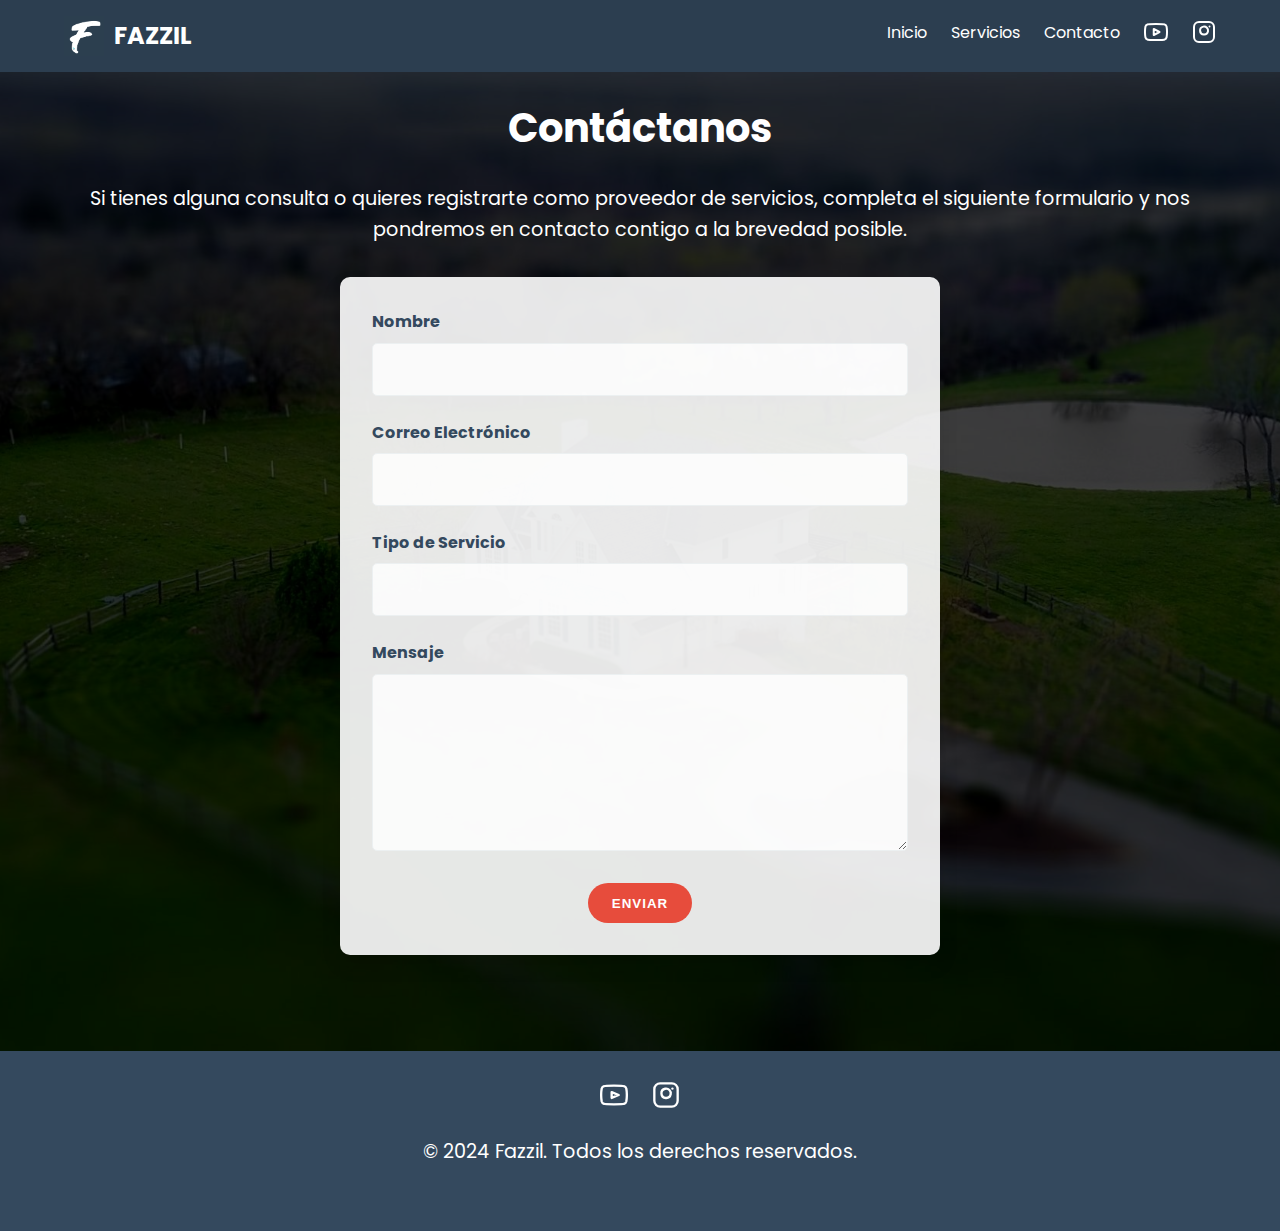
==== contacto.html @ 3a6ab0ae "Add files via upload" ====
<!DOCTYPE html>
<html lang="es">
<head>
    <meta charset="UTF-8">
    <meta name="viewport" content="width=device-width, initial-scale=1.0">
    <meta name="description" content="Contáctanos a través de nuestro formulario. En Fazzil estamos aquí para ayudarte.">
    <meta name="keywords" content="contacto, servicios, Fazzil, formulario">
    <title>Contacto - Fazzil</title>
    <link rel="stylesheet" href="itsmystyle.css">
    <link href="https://fonts.googleapis.com/css2?family=Poppins:wght@300;400;600;700&display=swap" rel="stylesheet">

     <!-- Favicon links -->
     <link rel="apple-touch-icon" sizes="180x180" href="Images/favic/apple-touch-icon.png">
     <link rel="icon" type="image/png" sizes="32x32" href="Images/favic/favicon-32x32.png">
     <link rel="icon" type="image/png" sizes="16x16" href="Images/favic/favicon-16x16.png">
     <link rel="manifest" href="Images/favic/site.webmanifest">
     <link rel="icon" type="image/x-icon" href="Images/favic/favicon.ico">
     <link rel="icon" type="image/png" sizes="192x192" href="Images/favic/android-chrome-192x192.png">
     <link rel="icon" type="image/png" sizes="512x512" href="Images/favic/android-chrome-512x512.png">
</head>
<body>
    <header>
        <nav class="container">
            <div class="logo">
                <a href="https://ezfazzil.com">
                    <img src="Images/logoss.png" alt="Fazzil Logo" class="logo-img">
                    <span class="logo-text">Fazzil</span>
                </a>
            </div>
            <ul class="nav-links">
                <li><a href="index.html">Inicio</a></li>
                <li><a href="proveedores.html">Servicios</a></li>
                <li><a href="contacto.html">Contacto</a></li>
                <li>
                    <a href="https://www.youtube.com/" target="_blank">
                        <svg xmlns="http://www.w3.org/2000/svg" width="24" height="24" viewBox="0 0 24 24" fill="none" stroke="currentColor" stroke-width="2" stroke-linecap="round" stroke-linejoin="round" class="feather feather-youtube">
                            <path d="M22.54 6.42a2.78 2.78 0 00-1.94-2C19.88 4 12 4 12 4s-7.88 0-8.6.42a2.78 2.78 0 00-1.94 2A29.35 29.35 0 001 12a29.35 29.35 0 00.46 5.58 2.78 2.78 0 001.94 2c.72.42 8.6.42 8.6.42s7.88 0 8.6-.42a2.78 2.78 0 001.94-2A29.35 29.35 0 0023 12a29.35 29.35 0 00-.46-5.58z"></path>
                            <polygon points="9.75 15.02 15.5 12 9.75 8.98 9.75 15.02"></polygon>
                        </svg>
                    </a>
                </li>
                <li>
                    <a href="https://www.instagram.com/" target="_blank">
                        <svg xmlns="http://www.w3.org/2000/svg" width="24" height="24" viewBox="0 0 24 24" fill="none" stroke="currentColor" stroke-width="2" stroke-linecap="round" stroke-linejoin="round" class="feather feather-instagram">
                            <rect x="2" y="2" width="20" height="20" rx="5" ry="5"></rect>
                            <path d="M16 11.37a4 4 0 11-4.73-4.73 4 4 0 014.73 4.73z"></path>
                            <line x1="17.5" y1="6.5" x2="17.51" y2="6.5"></line>
                        </svg>
                    </a>
                </li>
            </ul>
            <div class="hamburger">
                <div></div>
                <div></div>
                <div></div>
            </div>
        </nav>
    </header>

    <main>
        <!-- Contact Section -->
        <section id="contacto" class="contact-section">
            <div class="container">
                <h2>Contáctanos</h2>
                <p>Si tienes alguna consulta o quieres registrarte como proveedor de servicios, completa el siguiente formulario y nos pondremos en contacto contigo a la brevedad posible.</p>

                <!-- Contact Form -->
                <form action="https://formspree.io/f/xqazvzlo" method="POST" class="contact-form">
                    <div class="form-group">
                        <label for="name">Nombre</label>
                        <input type="text" id="name" name="name" required>
                    </div>
                    <div class="form-group">
                        <label for="email">Correo Electrónico</label>
                        <input type="email" id="email" name="_replyto" required>
                    </div>
                    <div class="form-group">
                        <label for="services">Tipo de Servicio</label>
                        <input type="text" id="services" name="services" required>
                    </div>
                    <div class="form-group">
                        <label for="message">Mensaje</label>
                        <textarea id="message" name="message" rows="6" required></textarea>
                    </div>
                    <button type="submit" class="btn">Enviar</button>
                </form>
            </div>
        </section>
    </main>

    <footer>
        <div class="social-icons">
            <a href="https://www.youtube.com/" target="_blank">
                <svg xmlns="http://www.w3.org/2000/svg" width="24" height="24" viewBox="0 0 24 24" fill="none" stroke="currentColor" stroke-width="2" stroke-linecap="round" stroke-linejoin="round" class="feather feather-youtube">
                    <path d="M22.54 6.42a2.78 2.78 0 00-1.94-2C19.88 4 12 4 12 4s-7.88 0-8.6.42a2.78 2.78 0 00-1.94 2A29.35 29.35 0 001 12a29.35 29.35 0 00.46 5.58 2.78 2.78 0 001.94 2c.72.42 8.6.42 8.6.42s7.88 0 8.6-.42a2.78 2.78 0 001.94-2A29.35 29.35 0 0023 12a29.35 29.35 0 00-.46-5.58z"></path>
                    <path d="M10 9.5L16 12 10 14.5V9.5z"></path>
                </svg>
            </a>
            <a href="https://www.instagram.com/" target="_blank">
                <svg xmlns="http://www.w3.org/2000/svg" width="28" height="28" viewBox="0 0 24 24" fill="none" stroke="currentColor" stroke-width="2" stroke-linecap="round" stroke-linejoin="round" class="feather feather-instagram">
                    <rect x="2" y="2" width="20" height="20" rx="5" ry="5"></rect>
                    <path d="M16 11.37a4 4 0 11-4.73-4.73 4 4 0 014.73 4.73z"></path>
                    <line x1="17.5" y1="6.5" x2="17.51" y2="6.5"></line>
                </svg>
            </a>
        </div>
        <div class="container">
            <p>&copy; 2024 Fazzil. Todos los derechos reservados.</p>
        </div>
    </footer>

    <script src="cooljava.js"></script>

</body>
</html>
---- itsmystyle.css ----
/* Variables de color y estilos básicos */
:root {
    --primary-color: #4a90e2;
    --secondary-color: #2c3e50;
    --accent-color: #e74c3c;
    --light-color: #ecf0f1;
    --dark-color: #34495e;
}

/* Estilos globales */
* {
    margin: 0;
    padding: 0;
    box-sizing: border-box;
}

body {
    font-family: 'Poppins', sans-serif;
    line-height: 1.6;
    color: var(--dark-color);
}

.container {
    width: 90%;
    max-width: 1200px;
    margin: 0 auto;
}

/* Encabezado */
header {
    background-color: #2c3e50; /* Dark blue-grey */
    color: white;
    padding: 1rem 0;
    position: fixed;
    width: 100%;
    top: 0;
    z-index: 1000;
    transition: background-color 0.3s ease;
}

header.scrolled {
    background-color: rgba(74, 144, 226, 1);
}

/* Header styles
.logo a {
    text-decoration: none; /* Remove the underline 
    color: white;          /* Set the color to white, or your preferred color 
    font-size: 1.5rem;
    font-weight: bold;
}
*/

/* Ensure the logo link behaves like the other header text on hover
.logo a:hover {
    color: var(--light-color); /* Optional: Add hover effect if needed
} */

nav {
    display: flex;
    justify-content: space-between;
    align-items: center;
}

/*
.logo {
    font-size: 1.5rem;
    font-weight: bold;
}
*/
.logo {
    display: flex;
    align-items: center;
}

.logo-img {
    width: 40px; /* Adjust the width of the logo */
    height: auto;
    margin-right: 10px; /* Space between the logo and the text */
}

.logo-text {
    font-size: 1.5rem;
    font-weight: bold;
    color: #ffffff; /* Or adjust to match your preferred color */
    text-transform: uppercase;
}

.logo a {
    display: flex;
    align-items: center;
    text-decoration: none;
    color: inherit;
}

.nav-links {
    display: flex;
    list-style: none;
    transition: all 0.3s ease;
}

.nav-links li {
    margin-left: 1.5rem;
}

.nav-links a {
    color: white;
    text-decoration: none;
    transition: color 0.3s ease;
}

.nav-links a:hover {
    color: var(--light-color);
}

/* Estilos para el menú hamburguesa */
.hamburger {
    display: none;
    cursor: pointer;
    flex-direction: column;
    gap: 0.4rem;
}

.hamburger div {
    width: 25px;
    height: 3px;
    background-color: white;
}

/* Mobile styles */
@media (max-width: 768px) {
    .nav-links {
        display: none;
        flex-direction: column;
        align-items: center;
        position: absolute;
        top: 70px;
        right: 0;
        width: 100%;
        background-color: var(--primary-color);
    }

    .nav-links.nav-active {
        display: flex;
    }

    .hamburger {
        display: flex;
    }
}

/* Sección Hero con Slider de Imágenes */
.hero {
    position: relative;
    overflow: hidden;
    height: 100vh;
}

.hero-slider {
    position: relative;
    width: 100%;
    height: 100%;
}

.hero-slide {
    position: absolute;
    top: 0;
    left: 0;
    width: 100%;
    height: 100%;
    opacity: 0;
    transition: opacity 1s ease-in-out;
    z-index: 0;
}

.hero-slide.active {
    opacity: 1;
    z-index: 0;
}

.hero-slide img {
    width: 100%;
    height: 100%;
    object-fit: cover;
}

.hero-content {
    position: absolute;
    top: 50%;
    left: 50%;
    transform: translate(-50%, -50%);
    color: white;
    text-align: center;
    z-index: 2;
    max-width: 800px;
    padding: 0 1rem;
}

.hero-content h1 {
    font-size: 3.5rem;
    margin-bottom: 1rem;
    text-shadow: 2px 2px 4px rgba(0,0,0,0.5);
}

.hero-content p {
    font-size: 1.2rem;
    margin-bottom: 2rem;
    text-shadow: 1px 1px 2px rgba(0,0,0,0.5);
}

.hero-slider-controls {
    position: absolute;
    top: 50%;
    width: 100%;
    display: flex;
    justify-content: space-between;
    transform: translateY(-50%);
    z-index: 2;
}

.hero-slider-controls .prev,
.hero-slider-controls .next {
    cursor: pointer;
    font-size: 2rem;
    color: white;
    padding: 0 1rem;
    user-select: none;
    text-shadow: 1px 1px 2px rgba(0,0,0,0.7);
}

/* Botón */
.btn {
    display: inline-block;
    background-color: var(--accent-color);
    color: white;
    padding: 0.8rem 1.5rem;
    text-decoration: none;
    border-radius: 50px;
    transition: all 0.3s ease;
    font-weight: 600;
    text-transform: uppercase;
    letter-spacing: 1px;
}

.btn:hover {
    background-color: #c0392b;
    transform: translateY(-3px);
    box-shadow: 0 4px 8px rgba(0,0,0,0.2);
}

/* Sección de Características */
.features {
    padding: 6rem 0;
    background-color: var(--light-color);
}

.features h2 {
    text-align: center;
    margin-bottom: 3rem;
    font-size: 2.5rem;
    color: var(--secondary-color);
}

.feature-grid {
    display: flex;
    flex-direction: column;
    gap: 2rem;
}

.feature-row {
    display: flex;
    flex-wrap: wrap;
    gap: 2rem;
}

.feature-item {
    flex: 1;
    min-width: 250px;
    background-color: white;
    padding: 2rem;
    border-radius: 10px;
    box-shadow: 0 10px 20px rgba(0,0,0,0.1);
    text-align: center;
    transition: transform 0.3s ease;
}

.feature-item:hover {
    transform: translateY(-10px);
}

.feature-icon {
    margin-bottom: 1.5rem;
    display: inline-block;
}

.feature-icon .emoji {
    font-size: 3rem;
    display: inline-block;
    margin-bottom: 1rem;
}

.feature-item h3 {
    font-size: 1.5rem;
    margin-bottom: 1rem;
    color: var(--secondary-color);
}

/* Sección de Servicios */
.services {
    padding: 6rem 0;
    background-color: white;
}

.services h2 {
    text-align: center;
    margin-bottom: 3rem;
    font-size: 2.5rem;
    color: var(--secondary-color);
}

.service-grid {
    display: flex;
    flex-direction: column;
    gap: 1.5rem;
    margin-bottom: 3rem;
}

.service-row {
    display: flex;
    flex-wrap: wrap;
    gap: 1.5rem;
}

.service-item {
    flex: 1;
    min-width: 200px;
    background-color: var(--light-color);
    padding: 1.5rem;
    border-radius: 10px;
    text-align: center;
    transition: all 0.3s ease;
    font-weight: 550;
    cursor: pointer;
    position: relative;
    font-size: 1.2rem;
}

.service-item:hover {
    transform: translateY(-5px);
    background-color: var(--primary-color);
    color: white;
}

.services-cta {
    text-align: center;
}

/* Estilos para las Subcategorías */
.subcategories {
    max-height: 0;
    overflow: hidden;
    transition: max-height 0.3s ease;
}

.subcategories ul {
    list-style: none;
    padding: 0;
    margin: 1rem 0 0 0;
}

.subcategories li {
    padding: 0.5rem 0;
    border-bottom: 1px solid var(--light-color);
    font-size: 1rem;
}

.subcategories li:last-child {
    border-bottom: none;
}

.service-item.active .subcategories {
    max-height: 500px;
}

.service-item::after {
    content: '+';
    position: absolute;
    right: 1rem;
    top: 1.5rem;
    font-size: 1.2rem;
    transition: transform 0.3s ease;
}

.service-item.active::after {
    content: '−';
}

/* Sección de Testimonios */
.testimonials {
    padding: 6rem 0;
    background-color: #f5f5f5;
    color: var(--dark-color);
}

.testimonials h2 {
    text-align: center;
    margin-bottom: 3rem;
    font-size: 2.5rem;
}

.testimonial-slider {
    max-width: 800px;
    margin: 0 auto;
    text-align: center;
}

.testimonial-item {
    display: none;
    opacity: 0;
    transition: opacity 0.5s ease;
}

.testimonial-item.active {
    display: block;
    opacity: 1;
}

.testimonial-item img {
    width: 100px;
    height: 100px;
    border-radius: 50%;
    margin-bottom: 1.5rem;
    border: 3px solid var(--light-color);
}

.testimonial-item p {
    font-size: 1.2rem;
    font-style: italic;
    margin-bottom: 1rem;
}

/* Sección de Llamado a la Acción */
.cta {
    padding: 6rem 0;
    text-align: center;
    background-color: var(--primary-color);
    color: white;
}

.cta h2 {
    margin-bottom: 1.5rem;
    font-size: 2.5rem;
}

.cta p {
    margin-bottom: 2rem;
    font-size: 1.2rem;
}

/* Footer */
footer {
    background-color: var(--dark-color);
    color: white;
    padding: 2rem 0;
    text-align: center;
}

.social-icons {
    margin-bottom: 1rem;
}

.social-icons a {
    margin: 0 10px;
    color: white;
    font-size: 1.5rem;
    transition: color 0.3s ease;
}

.social-icons a:hover {
    color: var(--primary-color);
}

/* Media Queries */
@media (max-width: 768px) {
    .nav-links {
        display: none;
        flex-direction: column;
        align-items: center;
        position: absolute;
        top: 70px;
        right: 0;
        width: 100%;
        background-color: var(--primary-color);
    }

    .nav-links.nav-active {
        display: flex;
    }

    .hamburger {
        display: flex;
    }

    .hero-content h1 {
        font-size: 2.5rem;
    }

    .hero-content p {
        font-size: 1rem;
    }

    .hero-slider-controls .prev,
    .hero-slider-controls .next {
        font-size: 1.5rem;
    }

    .feature-row,
    .service-row {
        flex-direction: column;
    }
}

.hero-slide::before {
    content: '';
    position: absolute;
    top: 0;
    left: 0;
    width: 100%;
    height: 100%;
    background: linear-gradient(to bottom, rgba(0, 0, 0, 0.4), rgba(0, 0, 0, 0.7)); /* Gradiente oscuro */
    z-index: 1;
}
.social-icons a {
    margin: 0 10px;
    color: white;
    font-size: 1.5rem;
    transition: color 0.3s ease;
    display: inline-block; /* Ensures proper alignment */
    vertical-align: middle;
}

.social-icons a svg {
    width: 28px;
    height: 28px;
    stroke: white;
    fill: none; /* Ensures there's no fill color interfering */
}

.social-icons a:hover svg {
    stroke: var(--accent-color);
}

/* Contact Section with Background Image */
.contact-section {
    padding: 6rem 0;
    position: relative;
    background: url('Images/hero1.jpg') center/cover no-repeat;
    text-align: center;
    color: white;
}

.contact-section::before {
    content: '';
    position: absolute;
    top: 0;
    left: 0;
    width: 100%;
    height: 100%;
    background-color: rgba(0, 0, 0, 0.75); /* 75% transparency */
    z-index: 1;
}

.contact-section .container {
    position: relative;
    z-index: 2; /* Ensures the content is above the background overlay */
}

.contact-section h2 {
    font-size: 2.5rem;
    color: white;
    margin-bottom: 1.5rem;
    z-index: 2;
}

.contact-section p {
    font-size: 1.2rem;
    color: white;
    margin-bottom: 2rem;
    z-index: 2;
}

/* Contact Form Styling */
.contact-form {
    max-width: 600px;
    margin: 0 auto;
    background-color: rgba(255, 255, 255, 0.9); /* Light background with slight transparency */
    padding: 2rem;
    border-radius: 10px;
    box-shadow: 0 10px 20px rgba(0, 0, 0, 0.1);
    z-index: 2;
}

.form-group {
    margin-bottom: 1.5rem;
    text-align: left;
}

.form-group label {
    font-weight: bold;
    color: var(--dark-color);
    margin-bottom: 0.5rem;
    display: block;
}

.form-group input,
.form-group textarea {
    width: 100%;
    padding: 0.8rem;
    border-radius: 5px;
    border: 1px solid var(--light-color);
    font-size: 1rem;
    font-family: 'Poppins', sans-serif;
    color: var(--dark-color);
    background-color: rgba(255, 255, 255, 0.8); /* Transparent input fields */
}

.form-group input:focus,
.form-group textarea:focus {
    border-color: var(--primary-color);
    outline: none;
}

textarea {
    resize: vertical;
}

.contact-form .btn {
    background-color: var(--accent-color);
    color: white;
    padding: 0.8rem 1.5rem;
    text-decoration: none;
    border-radius: 50px;
    transition: all 0.3s ease;
    font-weight: 600;
    text-transform: uppercase;
    letter-spacing: 1px;
    border: none;
    cursor: pointer;
}

.contact-form .btn:hover {
    background-color: #c0392b;
    box-shadow: 0 4px 8px rgba(0, 0, 0, 0.2);
}

/* Responsive Design for Smaller Screens */
@media (max-width: 768px) {
    .contact-form {
        padding: 1.5rem;
    }

    .contact-section h2 {
        font-size: 2rem;
    }

    .contact-section p {
        font-size: 1rem;
    }
}

/* ----------- Proveedores Page -------- */

/* General Styles */
body {
    font-family: 'Poppins', sans-serif;
    color: var(--dark-color);
    background: linear-gradient(to bottom, #f0f4f8, #d9e3ec); /* Subtle gradient background */
    margin: 0;
    padding: 0;
}

h2 {
    text-align: center;
    font-size: 2.5rem;
    margin-bottom: 1rem;
    padding-top: 0px; /* Ensure title is below the header */
}

p {
    text-align: center;
    margin-bottom: 2rem;
    font-size: 1.2rem;
}

/* Title Section */
.title-section {
    padding: 2rem 0;
    text-align: center;
}

.title-section h2 {
    font-size: 2.5rem;
    margin-bottom: 1rem;
    padding-top: 80px;
    color: var(--dark-color);
}


/* Filter Section */
.filter-section {
    display: flex;
    justify-content: center;
    gap: 1rem;
    margin-bottom: 2rem;
}

.filter-section select,
.filter-section button {
    padding: 0.5rem 1rem;
    font-size: 1rem;
    border: 1px solid var(--light-color);
    border-radius: 5px;
    max-width: 200px; /* Ensure filters don’t get too wide on mobile */
    width: 100%; /* Take the available width without going full-screen */
}

.filter-section button {
    background-color: var(--primary-color);
    color: white;
    border: none;
    cursor: pointer;
    max-width: 180px; /* Keep the button a reasonable size */
}

.filter-section button:hover {
    background-color: #3a7db3;
}

/* Table Section */
.table-section {
    display: flex;
    justify-content: center;
    padding-bottom: 2rem;
}

#proveedores-table {
    width: 90%;
    margin: 0 auto;
    border-collapse: collapse;
    background-color: #fefefe; /* Pearl white background */
    box-shadow: 0 0 20px rgba(0, 0, 0, 0.1);
}

#proveedores-table thead {
    background-color: var(--primary-color);
    color: white;
    text-transform: uppercase;
    letter-spacing: 0.03em;
}

#proveedores-table th,
#proveedores-table td {
    padding: 1rem;
    text-align: left;
    border-bottom: 1px solid var(--light-color);
    display: table-cell;
}

#proveedores-table tr:hover {
 /*   background-color: var(--light-color);*/
}

#proveedores-table a {
    color: var(--accent-color);
    text-decoration: none;
}

#proveedores-table a:hover {
    text-decoration: underline;
}

/* Mobile Responsiveness */
@media (max-width: 768px) {
    /* Filters: Prevent full width on mobile */
    .filter-section {
        flex-direction: column;
        gap: 1rem;
        align-items: center;
        max-width: 90%;
        margin: 0 auto;
    }

    .filter-section select,
    .filter-section button {
        width: auto;
        max-width: 100%; /* Allow it to size appropriately */
    }

    /* Center data container on mobile */
    .table-section {
        justify-content: center;
        padding: 1rem;
    }

    #proveedores-table {
        display: block;
        overflow-x: auto;
        white-space: nowrap;
        max-width: 100%;
    }

    #proveedores-table th,
    #proveedores-table td {
        padding: 0.5rem;
        text-align: left;
    }
}
/* Mobile responsiveness for title section */
@media (max-width: 768px) {
    .title-section h2 {
        font-size: 1.8rem; /* Smaller font size for mobile */
        padding-top: 60px; /* Adjust padding to fit better */
    }

    .title-section p {
        font-size: 1rem; /* Smaller paragraph text for mobile */
        padding: 0 1rem; /* Add padding for better spacing on mobile */
        line-height: 1.4;
    }
    #proveedores-table th:nth-child(1), /* Column 1: Number */
    #proveedores-table th:nth-child(4), /* Column 4: City */
    #proveedores-table th:nth-child(5), /* Column 5: Region */
    #proveedores-table th:nth-child(6), /* Column 6: Service Category */
    #proveedores-table td:nth-child(1),
    #proveedores-table td:nth-child(4),
    #proveedores-table td:nth-child(5),
    #proveedores-table td:nth-child(6) {
        display: none; /* Hide these columns */
    }
     /* Wrap table headers text */
     #proveedores-table th {
        white-space: normal; /* Allows text to wrap */
        word-wrap: break-word; /* Ensures long words wrap to the next line */
        padding: 10px; /* Add padding to ensure space around the text */
        max-width: 100px; /* Limit width of headers */
        font-size: 75%; /* Reduce header text size by 10% */
    }

    #proveedores-table td {
        text-align: left;
        font-size: 95%;
    }

    /* Allow horizontal scroll if the table is still too wide */
    .table-section {
        overflow-x: auto;
    }

}

/* Pagination Section */
.pagination-section {
    display: flex;
    justify-content: center;
    align-items: center;
    margin-top: 20px;
    padding: 20px 0; /* Add padding above the footer */
}

.pagination-section button {
    padding: 0.7rem 1.5rem; /* Increase padding for better button size */
    margin: 0 10px;
    background-color: #24ab22;
    color: white;
    border: none;
    cursor: pointer;
    border-radius: 5px;
    font-size: 1rem;
    transition: background-color 0.3s ease;
}

.pagination-section button:disabled {
    background-color: #ccc;
    cursor: not-allowed;
}

.pagination-section button:hover:enabled {
    background-color: var(--accent-color);
}

.pagination-section span {
    font-size: 1.2rem;
    color: var(--dark-color);
}

/* Footer padding adjustment */
footer {
    padding-top: 30px;
}

.show-all-section {
    display: flex;
    justify-content: center;
    margin-bottom: 2rem;
}

.show-all {
    padding: 0.7rem 1.5rem;
    background-color: rgb(231, 162, 106);
    color: white;
    border: none;
    cursor: pointer;
    border-radius: 5px;
    font-size: 1rem;
}

.show-all:hover {
    background-color: #3a7db3;
}

.mobile-only {
    display: none;
}

@media (max-width: 768px) {
    .mobile-only {
        display: block;
        font-size: 0.9rem; /* Slightly smaller text for mobile */
        margin-top: 1rem;
        color: var(--dark-color);
        text-align: center;
        padding: 0 1rem;
    }
}


.search-section {
    display: flex;
    align-items: center;
    justify-content: center;
    gap: 0.5rem;
    margin-top: 10px; /* Adjust spacing as needed */
}

.search-section label {
    font-size: 1rem;
    color: var(--dark-color);
    font-weight: bold;
}

#search-bar {
    padding: 0.5rem;
    font-size: 1rem;
    border: 1px solid var(--light-color);
    border-radius: 5px;
    max-width: 300px;
    width: 100%;
    margin-bottom: 1rem;
}

.hidden {
    display: none; /* Hide the extra row initially */
}

/* Optional: Add some padding or style to the details */
#proveedores-table td {
    padding: 10px;
}

/* Make the button look like an expandable icon */
.toggle-details {
    cursor: pointer;
    background-color: transparent;
    border: none;
    font-size: 1.5rem;
    line-height: 1rem;
}
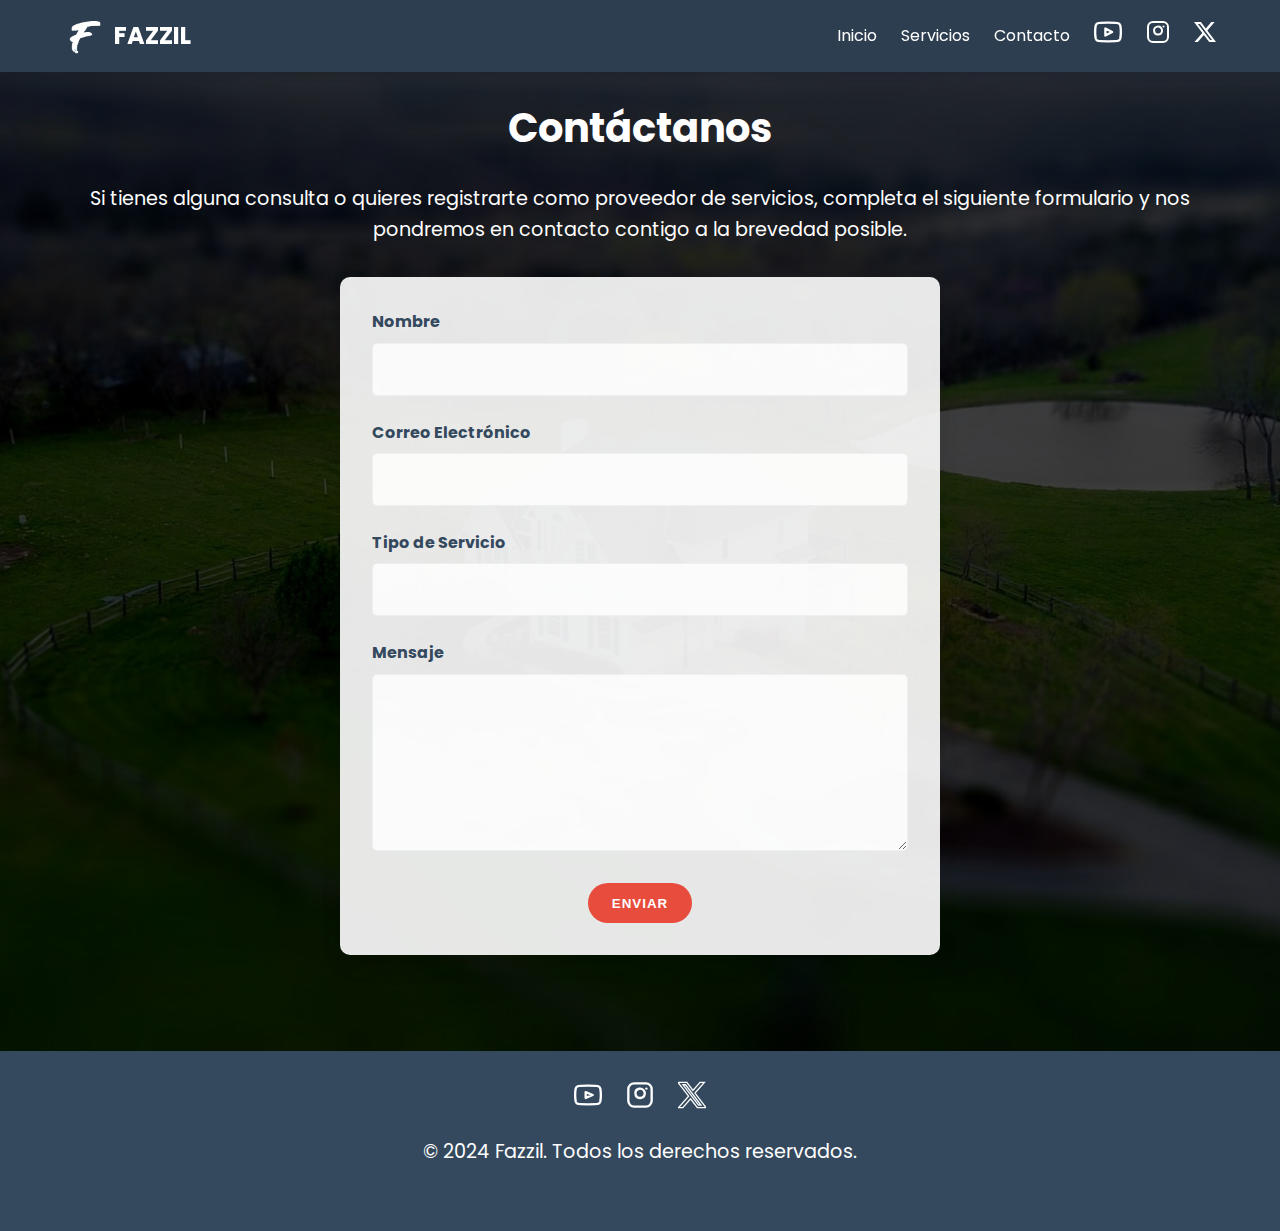
==== commit ead9e997: "Add files via upload" ====
--- a/contacto.html
+++ b/contacto.html
@@ -29,22 +29,29 @@
             </div>
             <ul class="nav-links">
                 <li><a href="index.html">Inicio</a></li>
-                <li><a href="proveedores.html">Servicios</a></li>
+                <li><a href="#servicios">Servicios</a></li>
                 <li><a href="contacto.html">Contacto</a></li>
-                <li>
+                <li class="nav-social-icon">
                     <a href="https://www.youtube.com/" target="_blank">
-                        <svg xmlns="http://www.w3.org/2000/svg" width="24" height="24" viewBox="0 0 24 24" fill="none" stroke="currentColor" stroke-width="2" stroke-linecap="round" stroke-linejoin="round" class="feather feather-youtube">
+                        <svg xmlns="http://www.w3.org/2000/svg" width="28" height="28" viewBox="0 0 24 24" fill="none" stroke="currentColor" stroke-width="2" stroke-linecap="round" stroke-linejoin="round" class="feather feather-youtube">
                             <path d="M22.54 6.42a2.78 2.78 0 00-1.94-2C19.88 4 12 4 12 4s-7.88 0-8.6.42a2.78 2.78 0 00-1.94 2A29.35 29.35 0 001 12a29.35 29.35 0 00.46 5.58 2.78 2.78 0 001.94 2c.72.42 8.6.42 8.6.42s7.88 0 8.6-.42a2.78 2.78 0 001.94-2A29.35 29.35 0 0023 12a29.35 29.35 0 00-.46-5.58z"></path>
                             <polygon points="9.75 15.02 15.5 12 9.75 8.98 9.75 15.02"></polygon>
                         </svg>
                     </a>
                 </li>
                 <li>
-                    <a href="https://www.instagram.com/" target="_blank">
+                    <a href="https://www.instagram.com/ezfazzil" target="_blank">
                         <svg xmlns="http://www.w3.org/2000/svg" width="24" height="24" viewBox="0 0 24 24" fill="none" stroke="currentColor" stroke-width="2" stroke-linecap="round" stroke-linejoin="round" class="feather feather-instagram">
                             <rect x="2" y="2" width="20" height="20" rx="5" ry="5"></rect>
                             <path d="M16 11.37a4 4 0 11-4.73-4.73 4 4 0 014.73 4.73z"></path>
                             <line x1="17.5" y1="6.5" x2="17.51" y2="6.5"></line>
+                        </svg>
+                    </a>
+                </li>
+                <li>
+                    <a href="https://x.com" target="_blank" rel="noopener noreferrer">
+                        <svg xmlns="http://www.w3.org/2000/svg" width="22" height="22" viewBox="0 0 512 462.799" fill="currentColor">
+                            <path d="M403.229 0h78.506L310.219 196.04 512 462.799H354.002L230.261 301.007 88.669 462.799h-78.56l183.455-209.683L0 0h161.999l111.856 147.88L403.229 0zm-27.556 415.805h43.505L138.363 44.527h-46.68l283.99 371.278z"/>
                         </svg>
                     </a>
                 </li>
@@ -65,7 +72,7 @@
                 <p>Si tienes alguna consulta o quieres registrarte como proveedor de servicios, completa el siguiente formulario y nos pondremos en contacto contigo a la brevedad posible.</p>
 
                 <!-- Contact Form -->
-                <form action="https://formspree.io/f/xqazvzlo" method="POST" class="contact-form">
+                <form action="https://formspree.io/f/xqazvzlo" method="POST" class="contact-form" autocomplete="on">
                     <div class="form-group">
                         <label for="name">Nombre</label>
                         <input type="text" id="name" name="name" required>
@@ -82,8 +89,13 @@
                         <label for="message">Mensaje</label>
                         <textarea id="message" name="message" rows="6" required></textarea>
                     </div>
+
+                    <!-- Honeypot Field for Spam Protection (Invisible to users) -->
+                    <input type="text" name="honeypot" id="honeypot" style="display:none;">
+
                     <button type="submit" class="btn">Enviar</button>
                 </form>
+
             </div>
         </section>
     </main>
@@ -96,11 +108,16 @@
                     <path d="M10 9.5L16 12 10 14.5V9.5z"></path>
                 </svg>
             </a>
-            <a href="https://www.instagram.com/" target="_blank">
+            <a href="https://www.instagram.com/ezfazzil" target="_blank">
                 <svg xmlns="http://www.w3.org/2000/svg" width="28" height="28" viewBox="0 0 24 24" fill="none" stroke="currentColor" stroke-width="2" stroke-linecap="round" stroke-linejoin="round" class="feather feather-instagram">
                     <rect x="2" y="2" width="20" height="20" rx="5" ry="5"></rect>
                     <path d="M16 11.37a4 4 0 11-4.73-4.73 4 4 0 014.73 4.73z"></path>
                     <line x1="17.5" y1="6.5" x2="17.51" y2="6.5"></line>
+                </svg>
+            </a>
+            <a href="https://x.com" target="_blank" rel="noopener noreferrer">
+                <svg xmlns="http://www.w3.org/2000/svg" width="24" height="24" viewBox="0 0 512 462.799" fill="none" stroke="currentColor" stroke-width="24">
+                    <path d="M403.229 0h78.506L310.219 196.04 512 462.799H354.002L230.261 301.007 88.669 462.799h-78.56l183.455-209.683L0 0h161.999l111.856 147.88L403.229 0zm-27.556 415.805h43.505L138.363 44.527h-46.68l283.99 371.278z"/>
                 </svg>
             </a>
         </div>
--- a/itsmystyle.css
+++ b/itsmystyle.css
@@ -28,7 +28,7 @@
 
 /* Encabezado */
 header {
-    background-color: #2c3e50; /* Dark blue-grey */
+    background-color: var(--secondary-color);
     color: white;
     padding: 1rem 0;
     position: fixed;
@@ -36,25 +36,12 @@
     top: 0;
     z-index: 1000;
     transition: background-color 0.3s ease;
+    box-shadow: 0 4px 6px rgba(0, 0, 0, 0.1); /* Add this for better visual */
 }
 
 header.scrolled {
-    background-color: rgba(74, 144, 226, 1);
-}
-
-/* Header styles
-.logo a {
-    text-decoration: none; /* Remove the underline 
-    color: white;          /* Set the color to white, or your preferred color 
-    font-size: 1.5rem;
-    font-weight: bold;
-}
-*/
-
-/* Ensure the logo link behaves like the other header text on hover
-.logo a:hover {
-    color: var(--light-color); /* Optional: Add hover effect if needed
-} */
+    background-color: var(--primary-color);
+}
 
 nav {
     display: flex;
@@ -62,27 +49,21 @@
     align-items: center;
 }
 
-/*
 .logo {
-    font-size: 1.5rem;
-    font-weight: bold;
-}
-*/
-.logo {
     display: flex;
     align-items: center;
 }
 
 .logo-img {
-    width: 40px; /* Adjust the width of the logo */
+    width: 40px;
     height: auto;
-    margin-right: 10px; /* Space between the logo and the text */
+    margin-inline-end: 10px;
 }
 
 .logo-text {
     font-size: 1.5rem;
     font-weight: bold;
-    color: #ffffff; /* Or adjust to match your preferred color */
+    color: #ffffff;
     text-transform: uppercase;
 }
 
@@ -97,10 +78,11 @@
     display: flex;
     list-style: none;
     transition: all 0.3s ease;
+    align-items: center; /* Add this to vertically align the links */
 }
 
 .nav-links li {
-    margin-left: 1.5rem;
+    margin-inline-start: 1.5rem;
 }
 
 .nav-links a {
@@ -125,28 +107,6 @@
     width: 25px;
     height: 3px;
     background-color: white;
-}
-
-/* Mobile styles */
-@media (max-width: 768px) {
-    .nav-links {
-        display: none;
-        flex-direction: column;
-        align-items: center;
-        position: absolute;
-        top: 70px;
-        right: 0;
-        width: 100%;
-        background-color: var(--primary-color);
-    }
-
-    .nav-links.nav-active {
-        display: flex;
-    }
-
-    .hamburger {
-        display: flex;
-    }
 }
 
 /* Sección Hero con Slider de Imágenes */
@@ -175,13 +135,20 @@
 
 .hero-slide.active {
     opacity: 1;
-    z-index: 0;
 }
 
 .hero-slide img {
     width: 100%;
     height: 100%;
     object-fit: cover;
+}
+
+.hero-slide::before {
+    content: '';
+    position: absolute;
+    inset: 0;
+    background: linear-gradient(to bottom, rgba(0, 0, 0, 0.4), rgba(0, 0, 0, 0.7));
+    z-index: 1;
 }
 
 .hero-content {
@@ -228,25 +195,32 @@
     text-shadow: 1px 1px 2px rgba(0,0,0,0.7);
 }
 
+
 /* Botón */
-.btn {
+.btn, .pagination-section button, .show-all {
     display: inline-block;
-    background-color: var(--accent-color);
-    color: white;
     padding: 0.8rem 1.5rem;
+    color: white;
     text-decoration: none;
     border-radius: 50px;
-    transition: all 0.3s ease;
+    transition: all 0.3s ease; /* Change 'background-color, transform' to 'all' */
     font-weight: 600;
     text-transform: uppercase;
     letter-spacing: 1px;
+    border: none;
+    cursor: pointer;
+}
+
+.btn {
+    background-color: var(--accent-color);
 }
 
 .btn:hover {
     background-color: #c0392b;
     transform: translateY(-3px);
-    box-shadow: 0 4px 8px rgba(0,0,0,0.2);
-}
+    box-shadow: 0 6px 12px rgba(0, 0, 0, 0.2); /* Adjusted shadow for a more pronounced effect */
+}
+
 
 /* Sección de Características */
 .features {
@@ -349,7 +323,10 @@
     transform: translateY(-5px);
     background-color: var(--primary-color);
     color: white;
-}
+    box-shadow: 0 5px 10px rgba(0,0,0,0.15);
+    transition: transform 0.3s ease, background-color 0.3s ease, box-shadow 0.3s ease;
+}
+
 
 .services-cta {
     text-align: center;
@@ -365,7 +342,7 @@
 .subcategories ul {
     list-style: none;
     padding: 0;
-    margin: 1rem 0 0 0;
+    margin: 1rem 0 0;
 }
 
 .subcategories li {
@@ -418,6 +395,9 @@
     display: none;
     opacity: 0;
     transition: opacity 0.5s ease;
+    padding: 2rem; /* Add this for better spacing */
+    background-color: #fff; /* Optional: Adds contrast */
+    border-radius: 10px; /* Optional: Rounds the corners */
 }
 
 .testimonial-item.active {
@@ -474,10 +454,281 @@
     color: white;
     font-size: 1.5rem;
     transition: color 0.3s ease;
-}
-
-.social-icons a:hover {
-    color: var(--primary-color);
+    display: inline-block;
+    vertical-align: middle;
+}
+
+.social-icons a svg {
+    width: 28px;
+    height: 28px;
+    stroke: white;
+    fill: none;
+}
+
+.social-icons a:hover svg {
+    stroke: var(--accent-color);
+}
+
+/* Contact Section with Background Image */
+.contact-section {
+    padding: 6rem 0;
+    position: relative;
+    background: url('Images/hero1.jpg') center/cover no-repeat;
+    text-align: center;
+    color: white;
+}
+
+.contact-section::before {
+    content: '';
+    position: absolute;
+    inset: 0;
+    background-color: rgba(0, 0, 0, 0.75);
+    z-index: 1;
+}
+
+.contact-section .container {
+    position: relative;
+    z-index: 2;
+}
+
+.contact-section h2 {
+    font-size: 2.5rem;
+    color: white;
+    margin-bottom: 1.5rem;
+}
+
+.contact-section p {
+    font-size: 1.2rem;
+    color: white;
+    margin-bottom: 2rem;
+}
+
+/* Contact Form Styling */
+.contact-form {
+    max-width: 600px;
+    margin: 0 auto;
+    background-color: rgba(255, 255, 255, 0.9);
+    padding: 2rem;
+    border-radius: 10px;
+    box-shadow: 0 10px 20px rgba(0, 0, 0, 0.1);
+}
+
+.form-group {
+    margin-bottom: 1.5rem;
+    text-align: left;
+}
+
+.form-group label {
+    font-weight: bold;
+    color: var(--dark-color);
+    margin-bottom: 0.5rem;
+    display: block;
+}
+
+.form-group input,
+.form-group textarea {
+    width: 100%;
+    padding: 0.8rem;
+    border-radius: 5px;
+    border: 1px solid var(--light-color);
+    font-size: 1rem;
+    font-family: 'Poppins', sans-serif;
+    color: var(--dark-color);
+    background-color: rgba(255, 255, 255, 0.8);
+}
+
+.form-group input:focus,
+.form-group textarea:focus {
+    border-color: var(--primary-color);
+    outline: none;
+}
+
+textarea {
+    resize: vertical;
+}
+
+/* Proveedores Page */
+body {
+    background: linear-gradient(to bottom, #f0f4f8, #d9e3ec);
+}
+
+h2 {
+    text-align: center;
+    font-size: 2.5rem;
+    margin-bottom: 1rem;
+    padding-top: 0;
+}
+
+p {
+    text-align: center;
+    margin-bottom: 2rem;
+    font-size: 1.2rem;
+}
+
+.title-section {
+    padding: 2rem 0;
+    text-align: center;
+}
+
+.title-section h2 {
+    font-size: 2.5rem;
+    margin-bottom: 1rem;
+    padding-top: 80px;
+    color: var(--dark-color);
+}
+
+.filter-section {
+    display: flex;
+    justify-content: center;
+    gap: 1rem;
+    margin-bottom: 2rem;
+}
+
+.filter-section select,
+.filter-section button {
+    padding: 0.5rem 1rem;
+    font-size: 1rem;
+    border: 1px solid var(--light-color);
+    border-radius: 5px;
+    max-width: 200px;
+    width: 100%;
+}
+
+.filter-section button {
+    background-color: var(--primary-color);
+    color: white;
+    border: none;
+    cursor: pointer;
+    max-width: 180px;
+}
+
+.filter-section button:hover {
+    background-color: #3a7db3;
+}
+
+.table-section {
+    display: flex;
+    justify-content: center;
+    padding-bottom: 2rem;
+}
+
+#proveedores-table {
+    width: 90%;
+    margin: 0 auto;
+    border-collapse: collapse;
+    background-color: #fefefe;
+    box-shadow: 0 0 20px rgba(0, 0, 0, 0.1);
+}
+
+#proveedores-table thead {
+    background-color: var(--primary-color);
+    color: white;
+    text-transform: uppercase;
+    letter-spacing: 0.03em;
+}
+
+#proveedores-table :is(th, td) {
+    padding: 1rem;
+    text-align: left;
+    border-bottom: 1px solid var(--light-color);
+}
+
+#proveedores-table a {
+    color: var(--accent-color);
+    text-decoration: none;
+}
+
+#proveedores-table a:hover {
+    text-decoration: underline;
+}
+
+.pagination-section {
+    display: flex;
+    justify-content: center;
+    align-items: center;
+    margin-top: 20px;
+    padding: 20px 0;
+}
+
+.pagination-section button {
+    background-color: #24ab22;
+    margin: 0 10px;
+}
+
+.pagination-section button:disabled {
+    background-color: #ccc;
+    cursor: not-allowed;
+}
+
+.pagination-section button:hover:enabled {
+    background-color: var(--accent-color);
+}
+
+.pagination-section span {
+    font-size: 1.2rem;
+    color: var(--dark-color);
+}
+
+footer {
+    padding-top: 30px;
+}
+
+.show-all-section {
+    display: flex;
+    justify-content: center;
+    margin-bottom: 2rem;
+}
+
+.show-all {
+    background-color: rgb(231, 162, 106);
+}
+
+.show-all:hover {
+    background-color: #3a7db3;
+}
+
+.mobile-only {
+    display: none;
+}
+
+.search-section {
+    display: flex;
+    align-items: center;
+    justify-content: center;
+    gap: 0.5rem;
+    margin-top: 10px;
+}
+
+.search-section label {
+    font-size: 1rem;
+    color: var(--dark-color);
+    font-weight: bold;
+}
+
+#search-bar {
+    padding: 0.5rem;
+    font-size: 1rem;
+    border: 1px solid var(--light-color);
+    border-radius: 5px;
+    max-width: 300px;
+    width: 100%;
+    margin-bottom: 1rem;
+}
+
+.hidden {
+    display: none;
+}
+
+.toggle-details {
+    cursor: pointer;
+    background-color: transparent;
+    border: none;
+    font-size: 1.5rem;
+    line-height: 1rem;
+}
+
+footer .social-icons a {
+    color: white; /* or any color that provides good contrast with your footer background */
 }
 
 /* Media Queries */
@@ -495,6 +746,7 @@
 
     .nav-links.nav-active {
         display: flex;
+        
     }
 
     .hamburger {
@@ -518,274 +770,12 @@
     .service-row {
         flex-direction: column;
     }
-}
-
-.hero-slide::before {
-    content: '';
-    position: absolute;
-    top: 0;
-    left: 0;
-    width: 100%;
-    height: 100%;
-    background: linear-gradient(to bottom, rgba(0, 0, 0, 0.4), rgba(0, 0, 0, 0.7)); /* Gradiente oscuro */
-    z-index: 1;
-}
-.social-icons a {
-    margin: 0 10px;
-    color: white;
-    font-size: 1.5rem;
-    transition: color 0.3s ease;
-    display: inline-block; /* Ensures proper alignment */
-    vertical-align: middle;
-}
-
-.social-icons a svg {
-    width: 28px;
-    height: 28px;
-    stroke: white;
-    fill: none; /* Ensures there's no fill color interfering */
-}
-
-.social-icons a:hover svg {
-    stroke: var(--accent-color);
-}
-
-/* Contact Section with Background Image */
-.contact-section {
-    padding: 6rem 0;
-    position: relative;
-    background: url('Images/hero1.jpg') center/cover no-repeat;
-    text-align: center;
-    color: white;
-}
-
-.contact-section::before {
-    content: '';
-    position: absolute;
-    top: 0;
-    left: 0;
-    width: 100%;
-    height: 100%;
-    background-color: rgba(0, 0, 0, 0.75); /* 75% transparency */
-    z-index: 1;
-}
-
-.contact-section .container {
-    position: relative;
-    z-index: 2; /* Ensures the content is above the background overlay */
-}
-
-.contact-section h2 {
-    font-size: 2.5rem;
-    color: white;
-    margin-bottom: 1.5rem;
-    z-index: 2;
-}
-
-.contact-section p {
-    font-size: 1.2rem;
-    color: white;
-    margin-bottom: 2rem;
-    z-index: 2;
-}
-
-/* Contact Form Styling */
-.contact-form {
-    max-width: 600px;
-    margin: 0 auto;
-    background-color: rgba(255, 255, 255, 0.9); /* Light background with slight transparency */
-    padding: 2rem;
-    border-radius: 10px;
-    box-shadow: 0 10px 20px rgba(0, 0, 0, 0.1);
-    z-index: 2;
-}
-
-.form-group {
-    margin-bottom: 1.5rem;
-    text-align: left;
-}
-
-.form-group label {
-    font-weight: bold;
-    color: var(--dark-color);
-    margin-bottom: 0.5rem;
-    display: block;
-}
-
-.form-group input,
-.form-group textarea {
-    width: 100%;
-    padding: 0.8rem;
-    border-radius: 5px;
-    border: 1px solid var(--light-color);
-    font-size: 1rem;
-    font-family: 'Poppins', sans-serif;
-    color: var(--dark-color);
-    background-color: rgba(255, 255, 255, 0.8); /* Transparent input fields */
-}
-
-.form-group input:focus,
-.form-group textarea:focus {
-    border-color: var(--primary-color);
-    outline: none;
-}
-
-textarea {
-    resize: vertical;
-}
-
-.contact-form .btn {
-    background-color: var(--accent-color);
-    color: white;
-    padding: 0.8rem 1.5rem;
-    text-decoration: none;
-    border-radius: 50px;
-    transition: all 0.3s ease;
-    font-weight: 600;
-    text-transform: uppercase;
-    letter-spacing: 1px;
-    border: none;
-    cursor: pointer;
-}
-
-.contact-form .btn:hover {
-    background-color: #c0392b;
-    box-shadow: 0 4px 8px rgba(0, 0, 0, 0.2);
-}
-
-/* Responsive Design for Smaller Screens */
-@media (max-width: 768px) {
-    .contact-form {
-        padding: 1.5rem;
-    }
-
-    .contact-section h2 {
-        font-size: 2rem;
-    }
-
-    .contact-section p {
-        font-size: 1rem;
-    }
-}
-
-/* ----------- Proveedores Page -------- */
-
-/* General Styles */
-body {
-    font-family: 'Poppins', sans-serif;
-    color: var(--dark-color);
-    background: linear-gradient(to bottom, #f0f4f8, #d9e3ec); /* Subtle gradient background */
-    margin: 0;
-    padding: 0;
-}
-
-h2 {
-    text-align: center;
-    font-size: 2.5rem;
-    margin-bottom: 1rem;
-    padding-top: 0px; /* Ensure title is below the header */
-}
-
-p {
-    text-align: center;
-    margin-bottom: 2rem;
-    font-size: 1.2rem;
-}
-
-/* Title Section */
-.title-section {
-    padding: 2rem 0;
-    text-align: center;
-}
-
-.title-section h2 {
-    font-size: 2.5rem;
-    margin-bottom: 1rem;
-    padding-top: 80px;
-    color: var(--dark-color);
-}
-
-
-/* Filter Section */
-.filter-section {
-    display: flex;
-    justify-content: center;
-    gap: 1rem;
-    margin-bottom: 2rem;
-}
-
-.filter-section select,
-.filter-section button {
-    padding: 0.5rem 1rem;
-    font-size: 1rem;
-    border: 1px solid var(--light-color);
-    border-radius: 5px;
-    max-width: 200px; /* Ensure filters don’t get too wide on mobile */
-    width: 100%; /* Take the available width without going full-screen */
-}
-
-.filter-section button {
-    background-color: var(--primary-color);
-    color: white;
-    border: none;
-    cursor: pointer;
-    max-width: 180px; /* Keep the button a reasonable size */
-}
-
-.filter-section button:hover {
-    background-color: #3a7db3;
-}
-
-/* Table Section */
-.table-section {
-    display: flex;
-    justify-content: center;
-    padding-bottom: 2rem;
-}
-
-#proveedores-table {
-    width: 90%;
-    margin: 0 auto;
-    border-collapse: collapse;
-    background-color: #fefefe; /* Pearl white background */
-    box-shadow: 0 0 20px rgba(0, 0, 0, 0.1);
-}
-
-#proveedores-table thead {
-    background-color: var(--primary-color);
-    color: white;
-    text-transform: uppercase;
-    letter-spacing: 0.03em;
-}
-
-#proveedores-table th,
-#proveedores-table td {
-    padding: 1rem;
-    text-align: left;
-    border-bottom: 1px solid var(--light-color);
-    display: table-cell;
-}
-
-#proveedores-table tr:hover {
- /*   background-color: var(--light-color);*/
-}
-
-#proveedores-table a {
-    color: var(--accent-color);
-    text-decoration: none;
-}
-
-#proveedores-table a:hover {
-    text-decoration: underline;
-}
-
-/* Mobile Responsiveness */
-@media (max-width: 768px) {
-    /* Filters: Prevent full width on mobile */
+
     .filter-section {
         flex-direction: column;
-        gap: 1rem;
+        gap: 1.2rem;
         align-items: center;
+        padding: 0.5rem 0;
         max-width: 90%;
         margin: 0 auto;
     }
@@ -793,57 +783,54 @@
     .filter-section select,
     .filter-section button {
         width: auto;
-        max-width: 100%; /* Allow it to size appropriately */
-    }
-
-    /* Center data container on mobile */
+        max-width: 100%;
+    }
+
     .table-section {
-        justify-content: center;
-        padding: 1rem;
+        padding: 1.5rem;
+        overflow-x: auto;
+        border-radius: 10px;
+        background-color: white;
+        box-shadow: 0 4px 8px rgba(0, 0, 0, 0.1);
     }
 
     #proveedores-table {
         display: block;
         overflow-x: auto;
         white-space: nowrap;
-        max-width: 100%;
+        width: 100%;
     }
 
     #proveedores-table th,
     #proveedores-table td {
         padding: 0.5rem;
-        text-align: left;
-    }
-}
-/* Mobile responsiveness for title section */
-@media (max-width: 768px) {
+        font-size: 0.9rem;
+    }
+
     .title-section h2 {
-        font-size: 1.8rem; /* Smaller font size for mobile */
-        padding-top: 60px; /* Adjust padding to fit better */
+        font-size: 1.8rem;
+        padding-top: 60px;
     }
 
     .title-section p {
-        font-size: 1rem; /* Smaller paragraph text for mobile */
-        padding: 0 1rem; /* Add padding for better spacing on mobile */
+        font-size: 1rem;
+        padding: 0 1rem;
         line-height: 1.4;
     }
-    #proveedores-table th:nth-child(1), /* Column 1: Number */
-    #proveedores-table th:nth-child(4), /* Column 4: City */
-    #proveedores-table th:nth-child(5), /* Column 5: Region */
-    #proveedores-table th:nth-child(6), /* Column 6: Service Category */
-    #proveedores-table td:nth-child(1),
-    #proveedores-table td:nth-child(4),
-    #proveedores-table td:nth-child(5),
-    #proveedores-table td:nth-child(6) {
-        display: none; /* Hide these columns */
-    }
-     /* Wrap table headers text */
-     #proveedores-table th {
-        white-space: normal; /* Allows text to wrap */
-        word-wrap: break-word; /* Ensures long words wrap to the next line */
-        padding: 10px; /* Add padding to ensure space around the text */
-        max-width: 100px; /* Limit width of headers */
-        font-size: 75%; /* Reduce header text size by 10% */
+
+    #proveedores-table :is(th, td):nth-child(1),
+    #proveedores-table :is(th, td):nth-child(4),
+    #proveedores-table :is(th, td):nth-child(5),
+    #proveedores-table :is(th, td):nth-child(6) {
+        display: none;
+    }
+
+    #proveedores-table th {
+        white-space: normal;
+        word-wrap: break-word;
+        padding: 10px;
+        max-width: 100px;
+        font-size: 75%;
     }
 
     #proveedores-table td {
@@ -851,127 +838,31 @@
         font-size: 95%;
     }
 
-    /* Allow horizontal scroll if the table is still too wide */
     .table-section {
         overflow-x: auto;
     }
 
-}
-
-/* Pagination Section */
-.pagination-section {
-    display: flex;
-    justify-content: center;
-    align-items: center;
-    margin-top: 20px;
-    padding: 20px 0; /* Add padding above the footer */
-}
-
-.pagination-section button {
-    padding: 0.7rem 1.5rem; /* Increase padding for better button size */
-    margin: 0 10px;
-    background-color: #24ab22;
-    color: white;
-    border: none;
-    cursor: pointer;
-    border-radius: 5px;
-    font-size: 1rem;
-    transition: background-color 0.3s ease;
-}
-
-.pagination-section button:disabled {
-    background-color: #ccc;
-    cursor: not-allowed;
-}
-
-.pagination-section button:hover:enabled {
-    background-color: var(--accent-color);
-}
-
-.pagination-section span {
-    font-size: 1.2rem;
-    color: var(--dark-color);
-}
-
-/* Footer padding adjustment */
-footer {
-    padding-top: 30px;
-}
-
-.show-all-section {
-    display: flex;
-    justify-content: center;
-    margin-bottom: 2rem;
-}
-
-.show-all {
-    padding: 0.7rem 1.5rem;
-    background-color: rgb(231, 162, 106);
-    color: white;
-    border: none;
-    cursor: pointer;
-    border-radius: 5px;
-    font-size: 1rem;
-}
-
-.show-all:hover {
-    background-color: #3a7db3;
-}
-
-.mobile-only {
-    display: none;
-}
-
-@media (max-width: 768px) {
     .mobile-only {
         display: block;
-        font-size: 0.9rem; /* Slightly smaller text for mobile */
+        font-size: 0.9rem;
         margin-top: 1rem;
         color: var(--dark-color);
         text-align: center;
         padding: 0 1rem;
     }
-}
-
-
-.search-section {
-    display: flex;
-    align-items: center;
-    justify-content: center;
-    gap: 0.5rem;
-    margin-top: 10px; /* Adjust spacing as needed */
-}
-
-.search-section label {
-    font-size: 1rem;
-    color: var(--dark-color);
-    font-weight: bold;
-}
-
-#search-bar {
-    padding: 0.5rem;
-    font-size: 1rem;
-    border: 1px solid var(--light-color);
-    border-radius: 5px;
-    max-width: 300px;
-    width: 100%;
-    margin-bottom: 1rem;
-}
-
-.hidden {
-    display: none; /* Hide the extra row initially */
-}
-
-/* Optional: Add some padding or style to the details */
-#proveedores-table td {
-    padding: 10px;
-}
-
-/* Make the button look like an expandable icon */
-.toggle-details {
-    cursor: pointer;
-    background-color: transparent;
-    border: none;
-    font-size: 1.5rem;
-    line-height: 1rem;
-}
+
+    .contact-form {
+        padding: 1.5rem;
+    }
+
+    .contact-section h2 {
+        font-size: 2rem;
+    }
+
+    .contact-section p {
+        font-size: 1rem;
+    }
+    .nav-links .nav-social-icon {
+        display: none;
+    }
+}